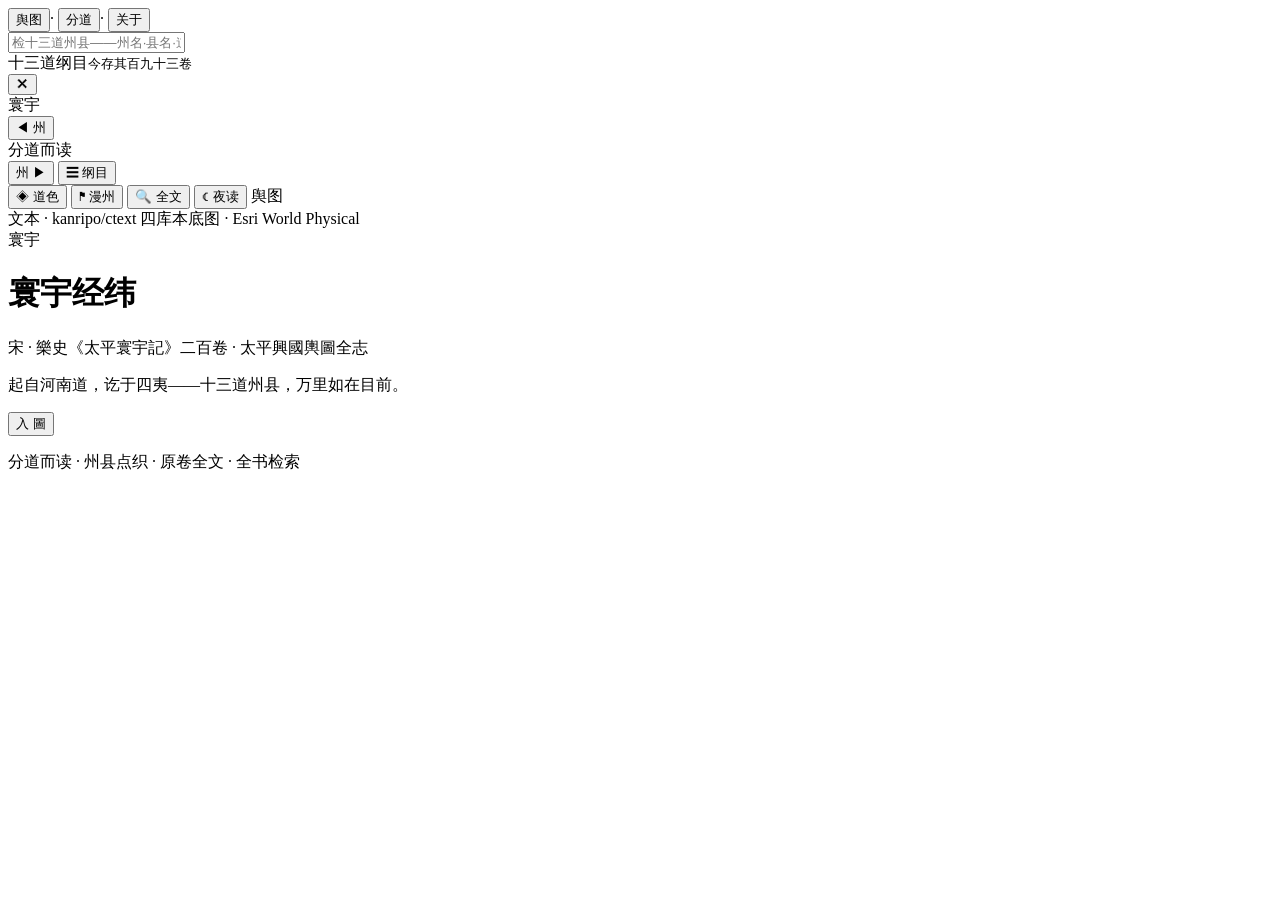
==== index.html @ 38c75de7 "v0.1 数据管线: kanripo 四库本 200 卷抓取(断点续抓)+解析十三道361州1250县+坐标整编与县三角化+全文分片81.9万字" ====
<!DOCTYPE html>
<html lang="zh-CN">
<head>
<meta charset="UTF-8">
<meta name="viewport" content="width=device-width,initial-scale=1">
<title>寰宇经纬 · 太平寰宇记二百卷全图</title>
<meta name="description" content="宋·乐史《太平寰宇记》数字人文站——十三道州县点织舆图、分道而读、全文检索、县治三角化。文渊阁四库全书本。">
<link rel="icon" href="data:image/svg+xml,%3Csvg xmlns='http://www.w3.org/2000/svg' viewBox='0 0 64 64'%3E%3Crect width='64' height='64' rx='8' fill='%232f5d70'/%3E%3Ctext x='32' y='44' font-size='34' text-anchor='middle' fill='%23f6efdc' font-family='KaiTi,serif'%3E寰%3C/text%3E%3C/svg%3E">
<link rel="stylesheet" href="vendor/leaflet.css?v=1">
<link rel="stylesheet" href="css/main.css?v=1">
</head>
<body class="m-yutu nopanel">

<div id="map"></div>
<div class="paper-wash"></div>

<!-- 顶列 · 模式与检索 -->
<nav id="modes">
  <button class="mode active" data-mode="yutu">舆图</button><span>·</span>
  <button class="mode" data-mode="fen">分道</button><span>·</span>
  <button class="mode" data-mode="about">关于</button>
</nav>
<div id="searchwrap">
  <input id="search" type="text" placeholder="检十三道州县——州名·县名·道名，回车全文检索，如 洪州 / 汴州 / 開封" autocomplete="off">
  <div id="sresults"></div>
</div>

<!-- 左列 · 十三道纲目 -->
<aside id="rail">
  <div class="rt" id="railtitle">十三道纲目<small id="railsub">今存其百九十三卷</small></div>
  <div id="raillist"></div>
</aside>

<!-- 右幅 · 面板 -->
<section id="panel">
  <button id="pclose" title="收起">✕</button>
  <div class="vtitle"><div class="vname" id="vname"></div><div class="vseal" id="vseal">寰宇</div></div>
  <div id="pmeta"></div>
  <div id="pbody"></div>
</section>

<div id="readerbar" class="hidden">
  <button id="rprev" title="上一州">◀ 州</button>
  <div id="rprog">分道而读</div>
  <button id="rnext" title="下一州">州 ▶</button>
  <button id="rtop" title="回道名录">☰ 纲目</button>
</div>

<footer id="fbar">
  <button class="ftool" id="daotoggle" title="道着色开关：分色显示十三道州点">◈ 道色</button>
  <button class="ftool" id="wanderlink" title="随机一州游历">⚑ 漫州</button>
  <button class="ftool" id="ftlink" title="全书全文检索（懒加载分片）">🔍 全文</button>
  <button class="ftool" id="nightlink" title="夜读模式（墨色护眼）">☾ 夜读</button>
  <span class="sep"></span><span id="modelabel">舆图</span><span class="sep"></span>
  <span id="bookstat"></span>
  <div class="right"><span>文本 · kanripo/ctext 四库本</span><span>底图 · Esri World Physical</span></div>
</footer>

<!-- 序幕 -->
<div id="boot">
  <div class="bt">
    <div class="seal-row"><span class="bseal">寰</span><span class="bseal b2">宇</span></div>
    <h1>寰宇经纬</h1>
    <p class="sub">宋 · 樂史《太平寰宇記》二百卷 · 太平興國輿圖全志</p>
    <div class="wave"><i></i><i></i><i></i><i></i><i></i><i></i></div>
    <p class="quote">起自河南道，讫于四夷——十三道州县，万里如在目前。</p>
    <button class="go">入 圖</button>
    <p class="hint">分道而读 · 州县点织 · 原卷全文 · 全书检索</p>
  </div>
</div>

<script src="vendor/leaflet.js?v=1" defer></script>
<script src="data/site_data.js?v=1" defer></script>
<script src="js/config.js?v=1" defer></script>
<script src="js/map.js?v=1" defer></script>
<script src="js/rail.js?v=1" defer></script>
<script src="js/panels.js?v=1" defer></script>
<script src="js/reader.js?v=1" defer></script>
<script src="js/search.js?v=1" defer></script>
<script src="js/ftworker.js?v=1" defer></script>
<script src="js/fulltext.js?v=1" defer></script>
<script src="js/app.js?v=1" defer></script>
</body>
</html>
---- vendor/leaflet.css ----
/* required styles */

.leaflet-pane,
.leaflet-tile,
.leaflet-marker-icon,
.leaflet-marker-shadow,
.leaflet-tile-container,
.leaflet-pane > svg,
.leaflet-pane > canvas,
.leaflet-zoom-box,
.leaflet-image-layer,
.leaflet-layer {
	position: absolute;
	left: 0;
	top: 0;
	}
.leaflet-container {
	overflow: hidden;
	}
.leaflet-tile,
.leaflet-marker-icon,
.leaflet-marker-shadow {
	-webkit-user-select: none;
	   -moz-user-select: none;
	        user-select: none;
	  -webkit-user-drag: none;
	}
/* Prevents IE11 from highlighting tiles in blue */
.leaflet-tile::selection {
	background: transparent;
}
/* Safari renders non-retina tile on retina better with this, but Chrome is worse */
.leaflet-safari .leaflet-tile {
	image-rendering: -webkit-optimize-contrast;
	}
/* hack that prevents hw layers "stretching" when loading new tiles */
.leaflet-safari .leaflet-tile-container {
	width: 1600px;
	height: 1600px;
	-webkit-transform-origin: 0 0;
	}
.leaflet-marker-icon,
.leaflet-marker-shadow {
	display: block;
	}
/* .leaflet-container svg: reset svg max-width decleration shipped in Joomla! (joomla.org) 3.x */
/* .leaflet-container img: map is broken in FF if you have max-width: 100% on tiles */
.leaflet-container .leaflet-overlay-pane svg {
	max-width: none !important;
	max-height: none !important;
	}
.leaflet-container .leaflet-marker-pane img,
.leaflet-container .leaflet-shadow-pane img,
.leaflet-container .leaflet-tile-pane img,
.leaflet-container img.leaflet-image-layer,
.leaflet-container .leaflet-tile {
	max-width: none !important;
	max-height: none !important;
	width: auto;
	padding: 0;
	}

.leaflet-container img.leaflet-tile {
	/* See: https://bugs.chromium.org/p/chromium/issues/detail?id=600120 */
	mix-blend-mode: plus-lighter;
}

.leaflet-container.leaflet-touch-zoom {
	-ms-touch-action: pan-x pan-y;
	touch-action: pan-x pan-y;
	}
.leaflet-container.leaflet-touch-drag {
	-ms-touch-action: pinch-zoom;
	/* Fallback for FF which doesn't support pinch-zoom */
	touch-action: none;
	touch-action: pinch-zoom;
}
.leaflet-container.leaflet-touch-drag.leaflet-touch-zoom {
	-ms-touch-action: none;
	touch-action: none;
}
.leaflet-container {
	-webkit-tap-highlight-color: transparent;
}
.leaflet-container a {
	-webkit-tap-highlight-color: rgba(51, 181, 229, 0.4);
}
.leaflet-tile {
	filter: inherit;
	visibility: hidden;
	}
.leaflet-tile-loaded {
	visibility: inherit;
	}
.leaflet-zoom-box {
	width: 0;
	height: 0;
	-moz-box-sizing: border-box;
	     box-sizing: border-box;
	z-index: 800;
	}
/* workaround for https://bugzilla.mozilla.org/show_bug.cgi?id=888319 */
.leaflet-overlay-pane svg {
	-moz-user-select: none;
	}

.leaflet-pane         { z-index: 400; }

.leaflet-tile-pane    { z-index: 200; }
.leaflet-overlay-pane { z-index: 400; }
.leaflet-shadow-pane  { z-index: 500; }
.leaflet-marker-pane  { z-index: 600; }
.leaflet-tooltip-pane   { z-index: 650; }
.leaflet-popup-pane   { z-index: 700; }

.leaflet-map-pane canvas { z-index: 100; }
.leaflet-map-pane svg    { z-index: 200; }

.leaflet-vml-shape {
	width: 1px;
	height: 1px;
	}
.lvml {
	behavior: url(#default#VML);
	display: inline-block;
	position: absolute;
	}


/* control positioning */

.leaflet-control {
	position: relative;
	z-index: 800;
	pointer-events: visiblePainted; /* IE 9-10 doesn't have auto */
	pointer-events: auto;
	}
.leaflet-top,
.leaflet-bottom {
	position: absolute;
	z-index: 1000;
	pointer-events: none;
	}
.leaflet-top {
	top: 0;
	}
.leaflet-right {
	right: 0;
	}
.leaflet-bottom {
	bottom: 0;
	}
.leaflet-left {
	left: 0;
	}
.leaflet-control {
	float: left;
	clear: both;
	}
.leaflet-right .leaflet-control {
	float: right;
	}
.leaflet-top .leaflet-control {
	margin-top: 10px;
	}
.leaflet-bottom .leaflet-control {
	margin-bottom: 10px;
	}
.leaflet-left .leaflet-control {
	margin-left: 10px;
	}
.leaflet-right .leaflet-control {
	margin-right: 10px;
	}


/* zoom and fade animations */

.leaflet-fade-anim .leaflet-popup {
	opacity: 0;
	-webkit-transition: opacity 0.2s linear;
	   -moz-transition: opacity 0.2s linear;
	        transition: opacity 0.2s linear;
	}
.leaflet-fade-anim .leaflet-map-pane .leaflet-popup {
	opacity: 1;
	}
.leaflet-zoom-animated {
	-webkit-transform-origin: 0 0;
	    -ms-transform-origin: 0 0;
	        transform-origin: 0 0;
	}
svg.leaflet-zoom-animated {
	will-change: transform;
}

.leaflet-zoom-anim .leaflet-zoom-animated {
	-webkit-transition: -webkit-transform 0.25s cubic-bezier(0,0,0.25,1);
	   -moz-transition:    -moz-transform 0.25s cubic-bezier(0,0,0.25,1);
	        transition:         transform 0.25s cubic-bezier(0,0,0.25,1);
	}
.leaflet-zoom-anim .leaflet-tile,
.leaflet-pan-anim .leaflet-tile {
	-webkit-transition: none;
	   -moz-transition: none;
	        transition: none;
	}

.leaflet-zoom-anim .leaflet-zoom-hide {
	visibility: hidden;
	}


/* cursors */

.leaflet-interactive {
	cursor: pointer;
	}
.leaflet-grab {
	cursor: -webkit-grab;
	cursor:    -moz-grab;
	cursor:         grab;
	}
.leaflet-crosshair,
.leaflet-crosshair .leaflet-interactive {
	cursor: crosshair;
	}
.leaflet-popup-pane,
.leaflet-control {
	cursor: auto;
	}
.leaflet-dragging .leaflet-grab,
.leaflet-dragging .leaflet-grab .leaflet-interactive,
.leaflet-dragging .leaflet-marker-draggable {
	cursor: move;
	cursor: -webkit-grabbing;
	cursor:    -moz-grabbing;
	cursor:         grabbing;
	}

/* marker & overlays interactivity */
.leaflet-marker-icon,
.leaflet-marker-shadow,
.leaflet-image-layer,
.leaflet-pane > svg path,
.leaflet-tile-container {
	pointer-events: none;
	}

.leaflet-marker-icon.leaflet-interactive,
.leaflet-image-layer.leaflet-interactive,
.leaflet-pane > svg path.leaflet-interactive,
svg.leaflet-image-layer.leaflet-interactive path {
	pointer-events: visiblePainted; /* IE 9-10 doesn't have auto */
	pointer-events: auto;
	}

/* visual tweaks */

.leaflet-container {
	background: #ddd;
	outline-offset: 1px;
	}
.leaflet-container a {
	color: #0078A8;
	}
.leaflet-zoom-box {
	border: 2px dotted #38f;
	background: rgba(255,255,255,0.5);
	}


/* general typography */
.leaflet-container {
	font-family: "Helvetica Neue", Arial, Helvetica, sans-serif;
	font-size: 12px;
	font-size: 0.75rem;
	line-height: 1.5;
	}


/* general toolbar styles */

.leaflet-bar {
	box-shadow: 0 1px 5px rgba(0,0,0,0.65);
	border-radius: 4px;
	}
.leaflet-bar a {
	background-color: #fff;
	border-bottom: 1px solid #ccc;
	width: 26px;
	height: 26px;
	line-height: 26px;
	display: block;
	text-align: center;
	text-decoration: none;
	color: black;
	}
.leaflet-bar a,
.leaflet-control-layers-toggle {
	background-position: 50% 50%;
	background-repeat: no-repeat;
	display: block;
	}
.leaflet-bar a:hover,
.leaflet-bar a:focus {
	background-color: #f4f4f4;
	}
.leaflet-bar a:first-child {
	border-top-left-radius: 4px;
	border-top-right-radius: 4px;
	}
.leaflet-bar a:last-child {
	border-bottom-left-radius: 4px;
	border-bottom-right-radius: 4px;
	border-bottom: none;
	}
.leaflet-bar a.leaflet-disabled {
	cursor: default;
	background-color: #f4f4f4;
	color: #bbb;
	}

.leaflet-touch .leaflet-bar a {
	width: 30px;
	height: 30px;
	line-height: 30px;
	}
.leaflet-touch .leaflet-bar a:first-child {
	border-top-left-radius: 2px;
	border-top-right-radius: 2px;
	}
.leaflet-touch .leaflet-bar a:last-child {
	border-bottom-left-radius: 2px;
	border-bottom-right-radius: 2px;
	}

/* zoom control */

.leaflet-control-zoom-in,
.leaflet-control-zoom-out {
	font: bold 18px 'Lucida Console', Monaco, monospace;
	text-indent: 1px;
	}

.leaflet-touch .leaflet-control-zoom-in, .leaflet-touch .leaflet-control-zoom-out  {
	font-size: 22px;
	}


/* layers control */

.leaflet-control-layers {
	box-shadow: 0 1px 5px rgba(0,0,0,0.4);
	background: #fff;
	border-radius: 5px;
	}
.leaflet-control-layers-toggle {
	background-image: url(images/layers.png);
	width: 36px;
	height: 36px;
	}
.leaflet-retina .leaflet-control-layers-toggle {
	background-image: url(images/layers-2x.png);
	background-size: 26px 26px;
	}
.leaflet-touch .leaflet-control-layers-toggle {
	width: 44px;
	height: 44px;
	}
.leaflet-control-layers .leaflet-control-layers-list,
.leaflet-control-layers-expanded .leaflet-control-layers-toggle {
	display: none;
	}
.leaflet-control-layers-expanded .leaflet-control-layers-list {
	display: block;
	position: relative;
	}
.leaflet-control-layers-expanded {
	padding: 6px 10px 6px 6px;
	color: #333;
	background: #fff;
	}
.leaflet-control-layers-scrollbar {
	overflow-y: scroll;
	overflow-x: hidden;
	padding-right: 5px;
	}
.leaflet-control-layers-selector {
	margin-top: 2px;
	position: relative;
	top: 1px;
	}
.leaflet-control-layers label {
	display: block;
	font-size: 13px;
	font-size: 1.08333em;
	}
.leaflet-control-layers-separator {
	height: 0;
	border-top: 1px solid #ddd;
	margin: 5px -10px 5px -6px;
	}

/* Default icon URLs */
.leaflet-default-icon-path { /* used only in path-guessing heuristic, see L.Icon.Default */
	background-image: url(images/marker-icon.png);
	}


/* attribution and scale controls */

.leaflet-container .leaflet-control-attribution {
	background: #fff;
	background: rgba(255, 255, 255, 0.8);
	margin: 0;
	}
.leaflet-control-attribution,
.leaflet-control-scale-line {
	padding: 0 5px;
	color: #333;
	line-height: 1.4;
	}
.leaflet-control-attribution a {
	text-decoration: none;
	}
.leaflet-control-attribution a:hover,
.leaflet-control-attribution a:focus {
	text-decoration: underline;
	}
.leaflet-attribution-flag {
	display: inline !important;
	vertical-align: baseline !important;
	width: 1em;
	height: 0.6669em;
	}
.leaflet-left .leaflet-control-scale {
	margin-left: 5px;
	}
.leaflet-bottom .leaflet-control-scale {
	margin-bottom: 5px;
	}
.leaflet-control-scale-line {
	border: 2px solid #777;
	border-top: none;
	line-height: 1.1;
	padding: 2px 5px 1px;
	white-space: nowrap;
	-moz-box-sizing: border-box;
	     box-sizing: border-box;
	background: rgba(255, 255, 255, 0.8);
	text-shadow: 1px 1px #fff;
	}
.leaflet-control-scale-line:not(:first-child) {
	border-top: 2px solid #777;
	border-bottom: none;
	margin-top: -2px;
	}
.leaflet-control-scale-line:not(:first-child):not(:last-child) {
	border-bottom: 2px solid #777;
	}

.leaflet-touch .leaflet-control-attribution,
.leaflet-touch .leaflet-control-layers,
.leaflet-touch .leaflet-bar {
	box-shadow: none;
	}
.leaflet-touch .leaflet-control-layers,
.leaflet-touch .leaflet-bar {
	border: 2px solid rgba(0,0,0,0.2);
	background-clip: padding-box;
	}


/* popup */

.leaflet-popup {
	position: absolute;
	text-align: center;
	margin-bottom: 20px;
	}
.leaflet-popup-content-wrapper {
	padding: 1px;
	text-align: left;
	border-radius: 12px;
	}
.leaflet-popup-content {
	margin: 13px 24px 13px 20px;
	line-height: 1.3;
	font-size: 13px;
	font-size: 1.08333em;
	min-height: 1px;
	}
.leaflet-popup-content p {
	margin: 17px 0;
	margin: 1.3em 0;
	}
.leaflet-popup-tip-container {
	width: 40px;
	height: 20px;
	position: absolute;
	left: 50%;
	margin-top: -1px;
	margin-left: -20px;
	overflow: hidden;
	pointer-events: none;
	}
.leaflet-popup-tip {
	width: 17px;
	height: 17px;
	padding: 1px;

	margin: -10px auto 0;
	pointer-events: auto;

	-webkit-transform: rotate(45deg);
	   -moz-transform: rotate(45deg);
	    -ms-transform: rotate(45deg);
	        transform: rotate(45deg);
	}
.leaflet-popup-content-wrapper,
.leaflet-popup-tip {
	background: white;
	color: #333;
	box-shadow: 0 3px 14px rgba(0,0,0,0.4);
	}
.leaflet-container a.leaflet-popup-close-button {
	position: absolute;
	top: 0;
	right: 0;
	border: none;
	text-align: center;
	width: 24px;
	height: 24px;
	font: 16px/24px Tahoma, Verdana, sans-serif;
	color: #757575;
	text-decoration: none;
	background: transparent;
	}
.leaflet-container a.leaflet-popup-close-button:hover,
.leaflet-container a.leaflet-popup-close-button:focus {
	color: #585858;
	}
.leaflet-popup-scrolled {
	overflow: auto;
	}

.leaflet-oldie .leaflet-popup-content-wrapper {
	-ms-zoom: 1;
	}
.leaflet-oldie .leaflet-popup-tip {
	width: 24px;
	margin: 0 auto;

	-ms-filter: "progid:DXImageTransform.Microsoft.Matrix(M11=0.70710678, M12=0.70710678, M21=-0.70710678, M22=0.70710678)";
	filter: progid:DXImageTransform.Microsoft.Matrix(M11=0.70710678, M12=0.70710678, M21=-0.70710678, M22=0.70710678);
	}

.leaflet-oldie .leaflet-control-zoom,
.leaflet-oldie .leaflet-control-layers,
.leaflet-oldie .leaflet-popup-content-wrapper,
.leaflet-oldie .leaflet-popup-tip {
	border: 1px solid #999;
	}


/* div icon */

.leaflet-div-icon {
	background: #fff;
	border: 1px solid #666;
	}


/* Tooltip */
/* Base styles for the element that has a tooltip */
.leaflet-tooltip {
	position: absolute;
	padding: 6px;
	background-color: #fff;
	border: 1px solid #fff;
	border-radius: 3px;
	color: #222;
	white-space: nowrap;
	-webkit-user-select: none;
	-moz-user-select: none;
	-ms-user-select: none;
	user-select: none;
	pointer-events: none;
	box-shadow: 0 1px 3px rgba(0,0,0,0.4);
	}
.leaflet-tooltip.leaflet-interactive {
	cursor: pointer;
	pointer-events: auto;
	}
.leaflet-tooltip-top:before,
.leaflet-tooltip-bottom:before,
.leaflet-tooltip-left:before,
.leaflet-tooltip-right:before {
	position: absolute;
	pointer-events: none;
	border: 6px solid transparent;
	background: transparent;
	content: "";
	}

/* Directions */

.leaflet-tooltip-bottom {
	margin-top: 6px;
}
.leaflet-tooltip-top {
	margin-top: -6px;
}
.leaflet-tooltip-bottom:before,
.leaflet-tooltip-top:before {
	left: 50%;
	margin-left: -6px;
	}
.leaflet-tooltip-top:before {
	bottom: 0;
	margin-bottom: -12px;
	border-top-color: #fff;
	}
.leaflet-tooltip-bottom:before {
	top: 0;
	margin-top: -12px;
	margin-left: -6px;
	border-bottom-color: #fff;
	}
.leaflet-tooltip-left {
	margin-left: -6px;
}
.leaflet-tooltip-right {
	margin-left: 6px;
}
.leaflet-tooltip-left:before,
.leaflet-tooltip-right:before {
	top: 50%;
	margin-top: -6px;
	}
.leaflet-tooltip-left:before {
	right: 0;
	margin-right: -12px;
	border-left-color: #fff;
	}
.leaflet-tooltip-right:before {
	left: 0;
	margin-left: -12px;
	border-right-color: #fff;
	}

/* Printing */

@media print {
	/* Prevent printers from removing background-images of controls. */
	.leaflet-control {
		-webkit-print-color-adjust: exact;
		print-color-adjust: exact;
		}
	}
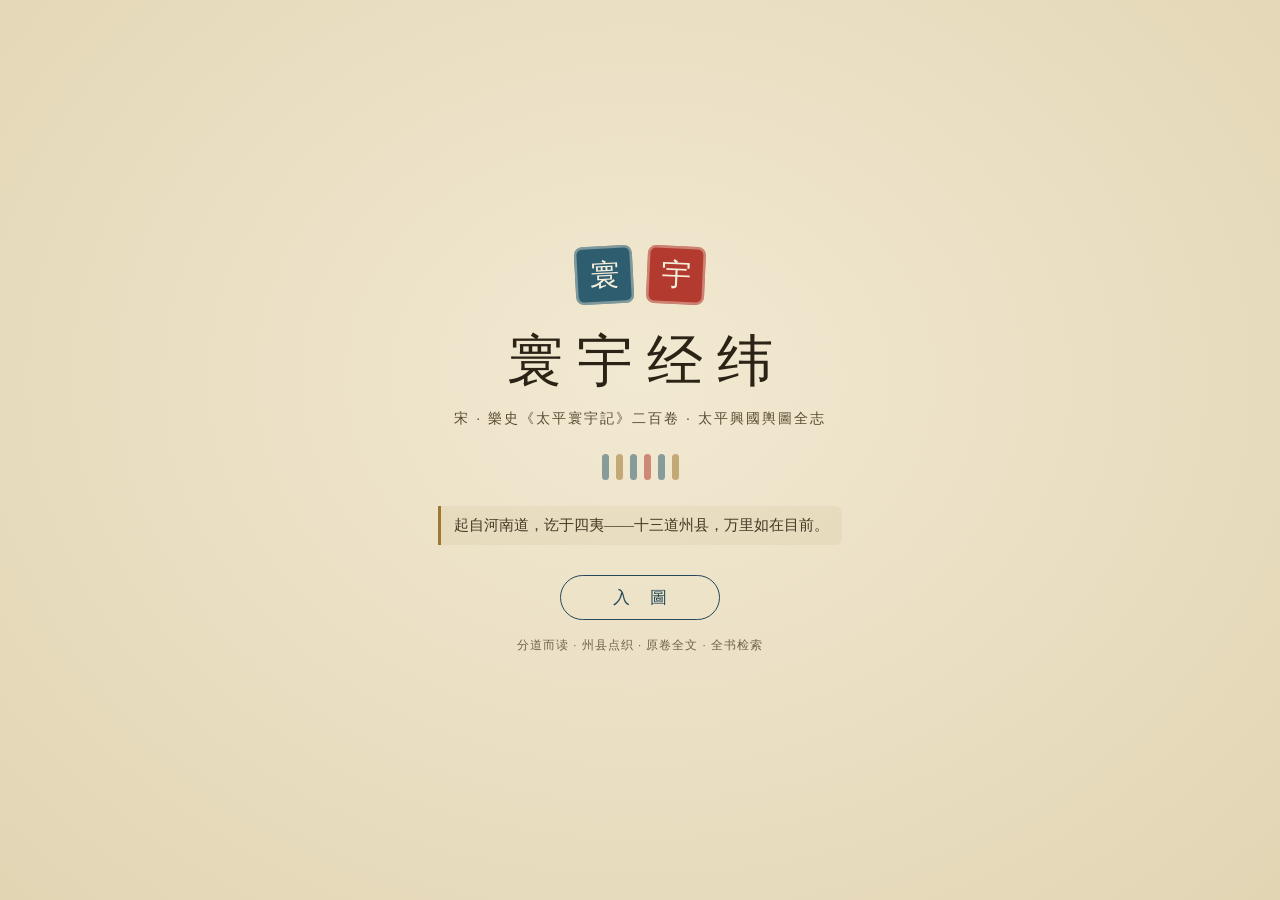
==== commit 3ded69e6: "P2 收官 v0.2.0: 论文PDF(四库本删改+8卷原阙版本声明)+导出CSV BOM/KML/GeoJSON+宋明互查桥(三重证据 361州→对应169/存疑13/无179, 对照页签+↗方舆深" ====
--- a/index.html
+++ b/index.html
@@ -6,8 +6,8 @@
 <title>寰宇经纬 · 太平寰宇记二百卷全图</title>
 <meta name="description" content="宋·乐史《太平寰宇记》数字人文站——十三道州县点织舆图、分道而读、全文检索、县治三角化。文渊阁四库全书本。">
 <link rel="icon" href="data:image/svg+xml,%3Csvg xmlns='http://www.w3.org/2000/svg' viewBox='0 0 64 64'%3E%3Crect width='64' height='64' rx='8' fill='%232f5d70'/%3E%3Ctext x='32' y='44' font-size='34' text-anchor='middle' fill='%23f6efdc' font-family='KaiTi,serif'%3E寰%3C/text%3E%3C/svg%3E">
-<link rel="stylesheet" href="vendor/leaflet.css?v=1">
-<link rel="stylesheet" href="css/main.css?v=1">
+<link rel="stylesheet" href="vendor/leaflet.css?v=2">
+<link rel="stylesheet" href="css/main.css?v=2">
 </head>
 <body class="m-yutu nopanel">
 
@@ -18,6 +18,7 @@
 <nav id="modes">
   <button class="mode active" data-mode="yutu">舆图</button><span>·</span>
   <button class="mode" data-mode="fen">分道</button><span>·</span>
+  <button class="mode" data-mode="duizhao">对照</button><span>·</span>
   <button class="mode" data-mode="about">关于</button>
 </nav>
 <div id="searchwrap">
@@ -69,16 +70,17 @@
   </div>
 </div>
 
-<script src="vendor/leaflet.js?v=1" defer></script>
-<script src="data/site_data.js?v=1" defer></script>
-<script src="js/config.js?v=1" defer></script>
-<script src="js/map.js?v=1" defer></script>
-<script src="js/rail.js?v=1" defer></script>
-<script src="js/panels.js?v=1" defer></script>
-<script src="js/reader.js?v=1" defer></script>
-<script src="js/search.js?v=1" defer></script>
-<script src="js/ftworker.js?v=1" defer></script>
-<script src="js/fulltext.js?v=1" defer></script>
-<script src="js/app.js?v=1" defer></script>
+<script src="vendor/leaflet.js?v=2" defer></script>
+<script src="data/site_data.js?v=2" defer></script>
+<script src="js/config.js?v=2" defer></script>
+<script src="js/map.js?v=2" defer></script>
+<script src="js/rail.js?v=2" defer></script>
+<script src="js/panels.js?v=2" defer></script>
+<script src="js/reader.js?v=2" defer></script>
+<script src="js/search.js?v=2" defer></script>
+<script src="js/ftworker.js?v=2" defer></script>
+<script src="js/fulltext.js?v=2" defer></script>
+<script src="data/xref_fy.js?v=2" defer></script>
+<script src="js/app.js?v=2" defer></script>
 </body>
 </html>
--- a/css/main.css
+++ b/css/main.css
@@ -0,0 +1,214 @@
+/* ═══════════ 寰宇经纬 · 绢本青绿 ═══════════ */
+:root{
+  --paper:#efe6cf; --paper2:#e8dcc0; --ink:#2b2416; --ink2:#5a4c34;
+  --line:rgba(90,72,44,.28); --line2:rgba(90,72,44,.14);
+  --red:#b23a2e; --red-d:#8a2a20; --teal:#2f5d70; --teal-d:#24495a;
+  --gold:#a0772f; --wash:rgba(240,232,210,.86);
+  --serif:"KaiTi","STKaiti","Noto Serif SC",serif;
+  --sans:"Microsoft YaHei","PingFang SC",sans-serif;
+}
+*{box-sizing:border-box;margin:0;padding:0}
+html,body{height:100%;overflow:hidden}
+body{font-family:var(--serif);color:var(--ink);background:var(--paper)}
+button{font-family:inherit;cursor:pointer}
+
+#map{position:absolute;inset:0;background:#e9e0c8}
+.paper-wash{position:absolute;inset:0;pointer-events:none;z-index:800;
+  background:radial-gradient(ellipse at 50% 40%, transparent 55%, rgba(120,96,58,.10) 100%)}
+
+/* ── 顶列 · 模式 + 检索 ── */
+#modes{position:absolute;top:14px;left:16px;z-index:1000;display:flex;gap:8px;align-items:center;
+  background:var(--wash);border:1px solid var(--line);border-radius:20px;padding:5px 14px;
+  backdrop-filter:blur(4px);font-family:var(--sans);font-size:13px}
+#modes .mode{background:none;border:none;color:var(--ink2);padding:3px 8px;border-radius:12px;font-size:13px}
+#modes .mode.active{background:var(--teal);color:#f6efdc}
+#modes span{color:var(--line)}
+#searchwrap{position:absolute;top:14px;right:16px;z-index:1000;width:340px}
+#search{width:100%;padding:8px 14px;border:1px solid var(--line);border-radius:18px;background:var(--wash);
+  font-family:var(--serif);font-size:14px;color:var(--ink);outline:none;backdrop-filter:blur(4px)}
+#search:focus{border-color:var(--teal)}
+#sresults{position:absolute;top:40px;right:0;width:100%;max-height:60vh;overflow:auto;display:none;
+  background:var(--wash);border:1px solid var(--line);border-radius:10px;backdrop-filter:blur(6px)}
+#sresults.open{display:block}
+#sresults .sr{padding:7px 12px;border-bottom:1px solid var(--line2);cursor:pointer;font-size:13px}
+#sresults .sr:hover{background:rgba(47,93,112,.10)}
+#sresults .sr .sk{color:var(--teal);font-size:11px;margin-left:6px}
+#sresults .sr .snip{display:block;color:var(--ink2);font-size:12px;margin-top:2px}
+#sresults .ftmore{padding:8px 12px;text-align:center;color:var(--teal);font-size:12px;cursor:pointer;
+  font-family:var(--sans)}
+
+/* ── 左列 · 道纲目 ── */
+#rail{position:absolute;top:64px;bottom:52px;left:16px;width:250px;z-index:900;display:flex;flex-direction:column;
+  background:var(--wash);border:1px solid var(--line);border-radius:10px;backdrop-filter:blur(5px);overflow:hidden}
+#rail .rt{padding:12px 14px 8px;font-size:17px;border-bottom:1px solid var(--line2)}
+#rail .rt small{display:block;color:var(--ink2);font-size:11px;margin-top:3px;font-family:var(--sans)}
+#raillist{flex:1;overflow-y:auto;padding:6px}
+.ri{display:flex;align-items:center;gap:8px;padding:7px 9px;border-radius:7px;cursor:pointer;font-size:14px}
+.ri:hover{background:rgba(47,93,112,.10)}
+.ri.on{background:rgba(178,58,46,.12)}
+.ri .dot{width:9px;height:9px;border-radius:50%;flex:none;border:1.5px solid rgba(255,255,255,.7)}
+.ri .nm{font-size:14.5px}
+.ri .ju{font-size:10.5px;color:var(--ink2);font-family:var(--sans);margin-left:2px}
+.ri .ct{margin-left:auto;font-size:11px;color:var(--ink2);font-family:var(--sans)}
+/* 道展开的州名录 */
+.zlist{margin:1px 0 4px 22px;border-left:1.5px solid var(--line2);padding-left:6px}
+.zrow{display:flex;padding:4px 7px;font-size:13px;border-radius:5px;cursor:pointer;color:var(--ink2)}
+.zrow:hover{background:rgba(47,93,112,.10);color:var(--ink)}
+.zrow.cur{color:var(--red);font-weight:bold}
+.zrow .no{margin-left:auto;font-size:10px;opacity:.65;font-family:var(--sans)}
+
+/* ── 右幅 · 面板 ── */
+#panel{position:absolute;top:64px;bottom:52px;right:16px;width:470px;z-index:950;display:flex;flex-direction:column;
+  background:var(--wash);border:1px solid var(--line);border-radius:10px;backdrop-filter:blur(6px);
+  transform:translateX(510px);transition:transform .34s ease;box-shadow:0 6px 30px rgba(43,36,22,.18)}
+#panel.open{transform:none}
+body.nopanel #panel{transform:translateX(510px)}
+#pclose{position:absolute;top:9px;right:11px;background:none;border:none;color:var(--ink2);font-size:15px;z-index:2}
+.vtitle{display:flex;align-items:center;gap:12px;padding:16px 34px 10px 18px;border-bottom:1px solid var(--line2)}
+.vname{font-size:23px;letter-spacing:1px}
+.vseal{margin-left:auto;width:42px;height:42px;flex:none;border-radius:6px;background:var(--red);color:#f6efdc;
+  display:flex;align-items:center;justify-content:center;font-size:15px;line-height:1.05;text-align:center;
+  box-shadow:inset 0 0 0 2px rgba(246,239,220,.35);writing-mode:vertical-rl;padding:4px}
+#pmeta{padding:9px 18px;border-bottom:1px solid var(--line2);display:flex;flex-wrap:wrap;gap:5px 0;
+  font-family:var(--sans);font-size:11.5px;color:var(--ink2)}
+#pmeta span{padding:2px 10px;border:1px solid var(--line2);border-radius:10px;margin-right:6px;margin-bottom:3px}
+#pbody{flex:1;overflow-y:auto;padding:14px 18px 22px;font-size:14px;line-height:1.75}
+#pbody.reading{font-size:15px;line-height:1.9}
+
+.p-kicker{font-family:var(--sans);font-size:11px;color:var(--teal);letter-spacing:2px;margin-bottom:8px;text-transform:uppercase}
+.quote{padding:10px 13px;border-left:3px solid var(--gold);background:rgba(160,119,47,.07);border-radius:0 7px 7px 0;
+  margin:8px 0;font-size:13.5px;color:#443824}
+.quote .ql{font-family:var(--sans);font-size:10.5px;color:var(--gold);display:block;margin-bottom:4px;letter-spacing:1px}
+.kv{font-family:var(--sans);font-size:12px;color:var(--ink2);margin:9px 0}
+.kv b{color:var(--ink);font-weight:600}
+.hint{font-size:11.5px;color:var(--ink2);font-family:var(--sans);opacity:.85;margin-top:12px;line-height:1.6}
+.xchips{display:flex;flex-wrap:wrap;gap:5px;margin:6px 0 4px}
+.xchip{padding:2.5px 10px;border:1px solid var(--line);border-radius:11px;font-size:12.5px;cursor:pointer;background:rgba(255,255,255,.25)}
+.xchip:hover{border-color:var(--teal);color:var(--teal)}
+.xchip.nop{opacity:.45}
+.btnrow{display:flex;gap:8px;margin-top:12px;flex-wrap:wrap}
+.abtn{padding:6px 14px;border:1px solid var(--teal);color:var(--teal);background:none;border-radius:16px;
+  font-size:12.5px;font-family:var(--sans)}
+.abtn:hover{background:var(--teal);color:#f6efdc}
+.abtn.solid{background:var(--teal);color:#f6efdc}
+.abtn.solid:hover{background:var(--teal-d)}
+.daohead{display:flex;align-items:baseline;gap:8px;margin:14px 0 4px;font-size:15px}
+.daohead:first-child{margin-top:0}
+.daohead .ct{font-size:11px;color:var(--ink2);font-family:var(--sans)}
+
+/* ── 明志对照 ── */
+.xrtable-wrap{overflow-x:auto}
+.xrtable{border-collapse:collapse;width:100%;font-family:var(--sans);font-size:11px}
+.xrtable th{background:var(--teal);color:#f6efdc;padding:3px 4px;font-weight:normal;white-space:nowrap}
+.xrtable td{border:1px solid var(--line2);padding:2.5px 4px;text-align:center;color:var(--ink2)}
+.xrtable tr:nth-child(odd) td{background:rgba(255,255,255,.28)}
+.xrtable td:first-child{font-family:var(--serif);font-size:12.5px;color:var(--ink);white-space:nowrap}
+.xrrow{display:flex;align-items:center;gap:7px;padding:3.5px 6px;border-bottom:1px solid var(--line2);
+  font-size:13px}
+.xrrow:hover{background:rgba(47,93,112,.08)}
+.xrrow .xrz{font-size:14px;cursor:pointer;min-width:64px}
+.xrrow .xrz:hover{color:var(--teal)}
+.xrrow .xrtag{font-family:var(--sans);font-size:10px;padding:1px 6px;border-radius:8px;border:1px solid;white-space:nowrap}
+.xrtag.t-same{color:#2f5d70;border-color:#2f5d70;background:rgba(47,93,112,.10)}
+.xrtag.t-promo{color:#a0772f;border-color:#a0772f;background:rgba(160,119,47,.10)}
+.xrtag.t-rename{color:#8a2a20;border-color:#b23a2e;background:rgba(178,58,46,.08)}
+.xrtag.t-mzhou{color:#5a8368;border-color:#5a8368;background:rgba(90,131,104,.10)}
+.xrtag.t-near{color:#8a6a1e;border-color:#bd9347;border-style:dashed;background:rgba(189,147,71,.10)}
+.xrtag.t-none{color:var(--ink2);border-color:var(--line2);background:rgba(0,0,0,.03)}
+.xrrow .xrev{font-family:var(--sans);font-size:10px;color:var(--ink2);opacity:.85;min-width:0;
+  overflow:hidden;text-overflow:ellipsis;white-space:nowrap;flex:1}
+.xrrow .xrr{font-family:var(--sans);font-size:11.5px;color:var(--ink2);display:flex;align-items:center;
+  gap:5px;white-space:nowrap}
+.xrrow .xrr .xrnone{font-size:10.5px;color:var(--ink2);opacity:.7}
+.xrrow .xrr .xrnear{color:#8a6a1e}
+.xrjump{font-family:var(--sans);font-size:11px;color:var(--teal);text-decoration:none;
+  border:1px solid rgba(47,93,112,.5);border-radius:9px;padding:0 7px}
+.xrjump:hover{background:var(--teal);color:#f6efdc}
+.xrsample{margin-top:4px;border:1px dashed var(--line);border-radius:8px;padding:3px 6px;background:rgba(255,255,255,.22)}
+.xrfilters{display:flex;flex-wrap:wrap;gap:5px;margin:6px 0}
+.xf{font-family:var(--sans);font-size:11px;color:var(--ink2);background:none;
+  border:1px solid var(--line);border-radius:11px;padding:2px 9px}
+.xf:hover{border-color:var(--teal);color:var(--teal)}
+.xf.on{background:var(--teal);color:#f6efdc;border-color:var(--teal)}
+/* 阅读视图 */
+.rpara{margin:0 0 11px;text-indent:0;font-size:15px}
+.rpara.entry{margin-top:16px}
+.rpara.entry .etag{display:inline-block;color:var(--red);border-bottom:2px solid rgba(178,58,46,.4);
+  font-weight:bold;margin-right:2px}
+.rpara.volhead{font-family:var(--sans);font-size:11.5px;color:var(--teal);letter-spacing:2px;
+  border-top:1px dashed var(--line);padding-top:14px;margin-top:18px}
+.rpara mark{background:rgba(178,58,46,.22);color:inherit;border-radius:2px;padding:0 1px}
+.readanchor{scroll-margin-top:14px}
+.legend{font-family:var(--sans);font-size:10.5px;color:var(--ink2)}
+
+/* ── 阅读底条 ── */
+#readerbar{position:absolute;bottom:60px;left:50%;transform:translateX(-50%);z-index:1000;display:flex;gap:10px;
+  align-items:center;background:var(--wash);border:1px solid var(--line);border-radius:20px;padding:6px 16px;
+  backdrop-filter:blur(5px);font-family:var(--sans);font-size:12.5px}
+#readerbar.hidden{display:none}
+#readerbar button{background:none;border:1px solid var(--line);border-radius:13px;padding:3px 10px;
+  font-size:12px;color:var(--ink2)}
+#readerbar button:hover{border-color:var(--teal);color:var(--teal)}
+#rprog{color:var(--ink2);min-width:150px;text-align:center}
+
+/* ── 底栏 ── */
+#fbar{position:absolute;left:0;right:0;bottom:0;height:44px;z-index:1100;display:flex;align-items:center;gap:6px;
+  padding:0 16px;background:linear-gradient(to top, rgba(232,220,192,.96), rgba(232,220,192,.88));
+  border-top:1px solid var(--line);font-family:var(--sans);font-size:12px;color:var(--ink2)}
+.ftool{background:none;border:none;color:var(--ink2);font-size:12.5px;padding:4px 7px;border-radius:6px}
+.ftool:hover,.ftool.on{color:var(--teal);background:rgba(47,93,112,.10)}
+#fbar .sep{width:1px;height:16px;background:var(--line);margin:0 3px}
+#fbar .right{margin-left:auto;display:flex;gap:14px;font-size:10.5px;opacity:.75}
+#bookstat{color:var(--gold)}
+
+/* ── 序幕 ── */
+#boot{position:absolute;inset:0;z-index:2000;background:radial-gradient(ellipse at 50% 42%,#f2e9d2,#e2d5b4);
+  display:flex;align-items:center;justify-content:center;transition:opacity .7s;text-align:center}
+#boot.off{opacity:0;pointer-events:none}
+.bt .seal-row{display:flex;gap:14px;justify-content:center;margin-bottom:20px}
+.bseal{width:58px;height:58px;border-radius:8px;background:var(--teal);color:#f6efdc;display:flex;align-items:center;
+  justify-content:center;font-size:30px;box-shadow:inset 0 0 0 2.5px rgba(246,239,220,.4);transform:rotate(-3deg)}
+.bseal.b2{background:var(--red);transform:rotate(2.5deg)}
+.bt h1{font-size:56px;letter-spacing:14px;text-indent:14px;font-weight:400;color:#2b2416}
+.bt .sub{font-family:var(--sans);font-size:14px;color:var(--ink2);margin-top:10px;letter-spacing:2px}
+.wave{display:flex;gap:7px;justify-content:center;margin:26px 0}
+.wave i{width:7px;height:26px;border-radius:4px;background:var(--teal);opacity:.55;animation:wv 1.5s ease-in-out infinite}
+.wave i:nth-child(2){animation-delay:.14s;background:var(--gold)}
+.wave i:nth-child(3){animation-delay:.28s}
+.wave i:nth-child(4){animation-delay:.42s;background:var(--red)}
+.wave i:nth-child(5){animation-delay:.56s}
+.wave i:nth-child(6){animation-delay:.7s;background:var(--gold)}
+@keyframes wv{0%,100%{transform:scaleY(.4)}50%{transform:scaleY(1)}}
+.bt .quote{max-width:430px;margin:0 auto;font-size:15px;color:#443824}
+.bt .go{margin-top:30px;padding:10px 44px;font-size:17px;letter-spacing:8px;text-indent:8px;background:none;
+  border:1.5px solid var(--teal-d);color:var(--teal-d);border-radius:26px}
+.bt .go:hover{background:var(--teal);color:#f6efdc}
+.bt .hint{margin-top:16px;font-family:var(--sans);font-size:11.5px;color:var(--ink2);letter-spacing:1px}
+
+/* ── 地图元素 ── */
+.leaflet-container{font-family:var(--serif)}
+.zhoudot{display:flex;align-items:center;justify-content:center;border-radius:3px;
+  background:rgba(246,239,220,.92);box-shadow:0 0 0 1.5px currentColor;font-size:9px;font-weight:bold}
+.zhoudot.sel{background:var(--red);color:#f6efdc!important;box-shadow:0 0 0 2.5px rgba(178,58,46,.45)}
+.ftip{font-family:var(--sans);font-size:11.5px;background:var(--wash);border:1px solid var(--line);
+  border-radius:6px;padding:4px 9px;color:var(--ink);box-shadow:0 2px 10px rgba(43,36,22,.2)}
+.zl-label{font-family:var(--sans);font-size:10px;color:var(--ink2);text-shadow:0 0 3px #efe6cf,0 0 3px #efe6cf}
+
+/* ── 夜读 ── */
+body.night{--paper:#191713;--paper2:#201d18;--ink:#cfc4a8;--ink2:#9a8f74;
+  --line:rgba(160,144,110,.30);--line2:rgba(160,144,110,.16);
+  --wash:rgba(24,22,17,.88);--red:#c85246;--teal:#5d8fa3;--gold:#bd9347}
+body.night #map{filter:invert(1) hue-rotate(180deg) brightness(.9) contrast(.92)}
+body.night #sresults,body.night #rail,body.night #panel,body.night #modes{box-shadow:0 6px 30px rgba(0,0,0,.5)}
+body.night .ftip{box-shadow:0 2px 10px rgba(0,0,0,.6)}
+
+/* 滚动条 */
+::-webkit-scrollbar{width:9px;height:9px}
+::-webkit-scrollbar-thumb{background:rgba(90,72,44,.30);border-radius:5px}
+::-webkit-scrollbar-track{background:transparent}
+
+@media (max-width:900px){
+  #rail{width:190px}
+  #panel{width:calc(100vw - 32px)}
+  #searchwrap{width:220px}
+}
